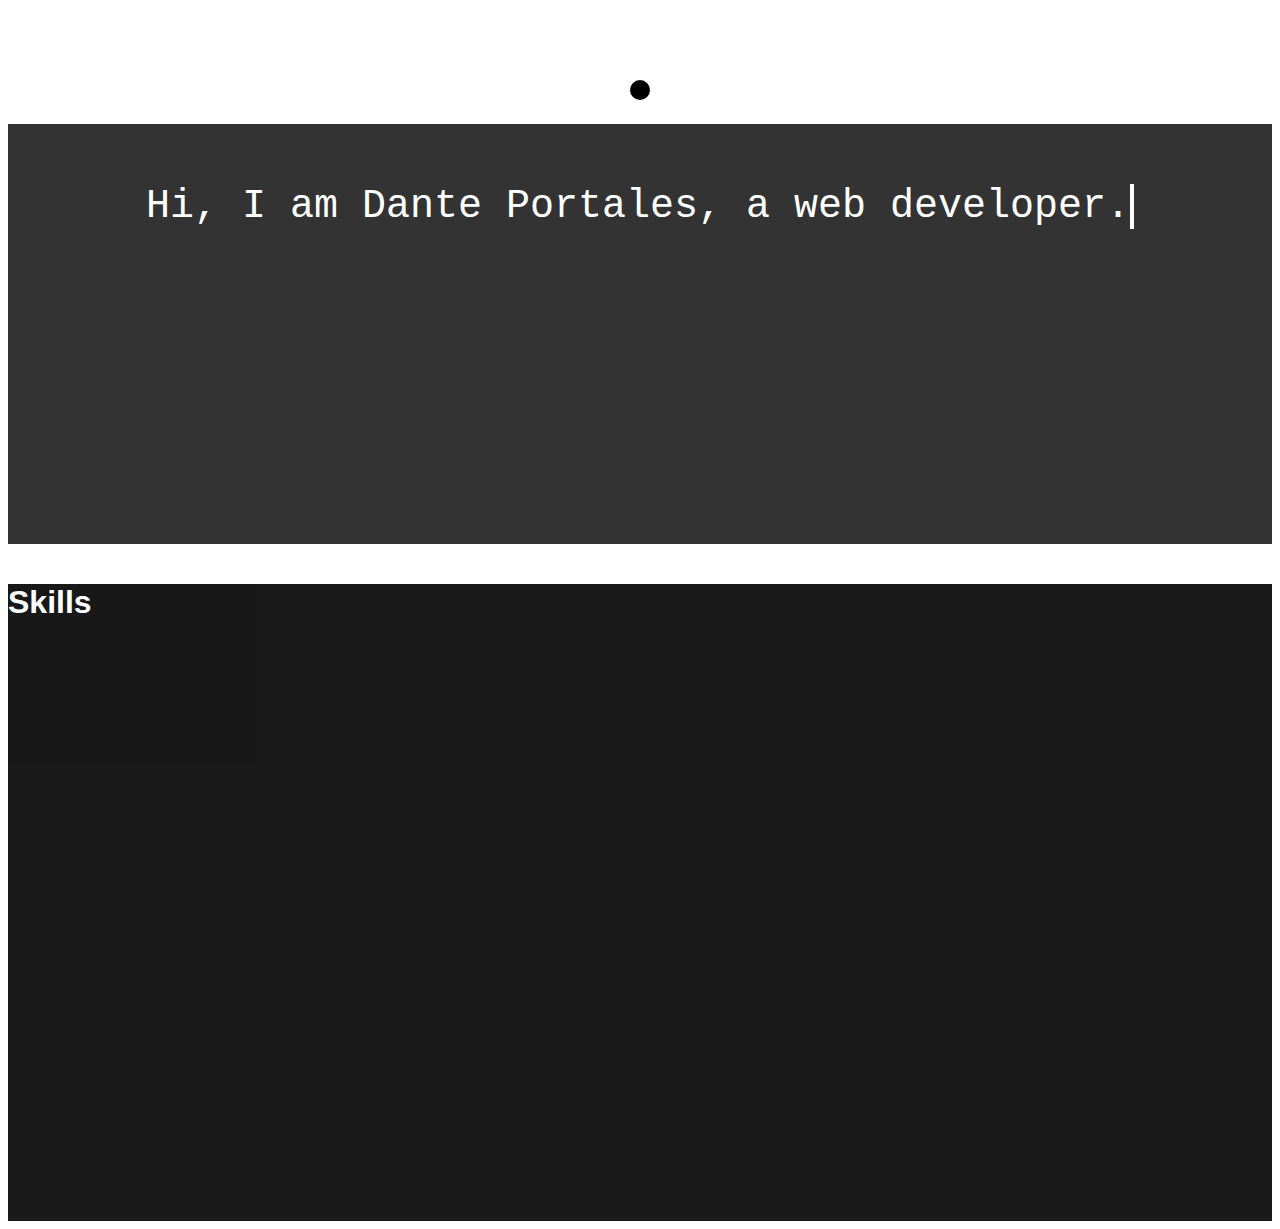
==== 5proyect/index.html @ 0259fbc0 "proyect 5" ====
<!DOCTYPE html>
<html lang="en">

<head>
    <meta charset="UTF-8">
    <meta http-equiv="X-UA-Compatible" content="IE=edge">
    <meta name="viewport" content="width=device-width, initial-scale=1.0">
    <title>Dante Portales Web</title>
    <link rel="stylesheet" href="styles.css">
</head>

<body>
    <main id="main">
        <nav id="navbar">
            <ul>
                <li><a href="#">About</a></li>
                <li><a href="#">Skills</a></li>
                <li><a href="#">Work</a></li>
                <li><a href="#">Contact</a></li>
            </ul>
        </nav>
        <div id="welcome-section">
            <img src="https://cdn-icons-png.flaticon.com/512/80/80561.png" alt="">

            <div id="welcome">
                <span>
                    Hi, I am Dante Portales, a web developer.
                </span>
            </div>
        </div>
        <section id="skills">
            <div id="skills-content">
                <h1>Skills</h1>
                <div id="skill">
                    <img src="https://boxhn.com/wp-content/uploads/2017/02/html5-css-javascript-logos.png" alt="">
                </div>
                <div id="skill">
                    <img src="https://upload.wikimedia.org/wikipedia/commons/thumb/2/27/PHP-logo.svg/2560px-PHP-logo.svg.png"
                        alt="">
                </div>
                <div id="skill">
                    <img src="https://blog.desafiolatam.com/wp-content/uploads/2018/05/sql-logo.png" alt="">
                </div>
                <div id="skill">
                    <img src="https://miro.medium.com/max/1400/1*yIrYl18oa_jtivCrJEKvYw.png" alt="">
                </div>

            </div>
        </section>
        <section id="projects">
            <div class="project">
                <h3 class="project-title">

                </h3>
                <p>

                </p>
                <a href=""></a>
            </div>
        </section>
    </main>
</body>

</html>
---- 5proyect/styles.css ----
body *{
    margin: 0px;
    padding: 0px;
    font-family: -apple-system, BlinkMacSystemFont, 'Segoe UI', Roboto, Oxygen, Ubuntu, Cantarell, 'Open Sans', 'Helvetica Neue', sans-serif;
    color: white;
    text-decoration: none;
}

body{
    background: url("https://a-static.besthdwallpaper.com/lenguaje-de-codificacion-de-programacion-papel-pintado-2560x1600-81236_7.jpg");
    background-repeat: no-repeat;
    background-attachment: fixed;
}

#navbar{
    top: 10px;
    height: 50px;
    width: 100%;
    position: fixed;
}

#navbar ul{
    display: flex;
    flex-wrap: wrap;
    flex-direction: row;
    width: 95%;
    height: 100%;
    justify-content: right;
}

#navbar ul li{
    margin-right: 25px;
    margin-left: 25px;
    list-style: none;
    height: 100%;
    font-size: 20px;
}

#navbar ul li a{
    line-height: 50px;
}

#welcome-section{
    margin-top: 80px;
    width: 100%;
    text-align: center;
}

#welcome-section img{
    width: 400px;
    border: 10px solid black;
    border-radius: 100%;
    background-color: white;
    margin-bottom: 20px;
}

#welcome-section #welcome{
    background-color: black;
    opacity: 0.8;
    width: 100%;
    height: 40vh;
    margin: auto;
    padding-top: 60px;
}

#welcome-section #welcome span{
    display: block;
    font-family: monospace;
    font-size: 40px;
    white-space: nowrap;
    border-right: 4PX solid;
    width: 41ch;
    margin: auto;

    animation: write 3s steps(41),
    blink .5s infinite step-end alternate;
    overflow: hidden;
}

@keyframes write{
    from{
        width: 0;
    }
}

@keyframes blink{
    50%{
        border-color: transparent;
    }
}

#skills{
    margin-top: 40px;
    background-color: black;
    opacity: 0.9;
    width: 100%;
}

#skills #skills-content{
    display: flex;
    flex-wrap: wrap;
    flex-direction: row;
    align-items: center;
    text-align: center;
}

#skills #skills-content #skill{
    height: 150px;
    width: 100%;
}

#skills #skills-content #skill img{
    height: 100px;
}
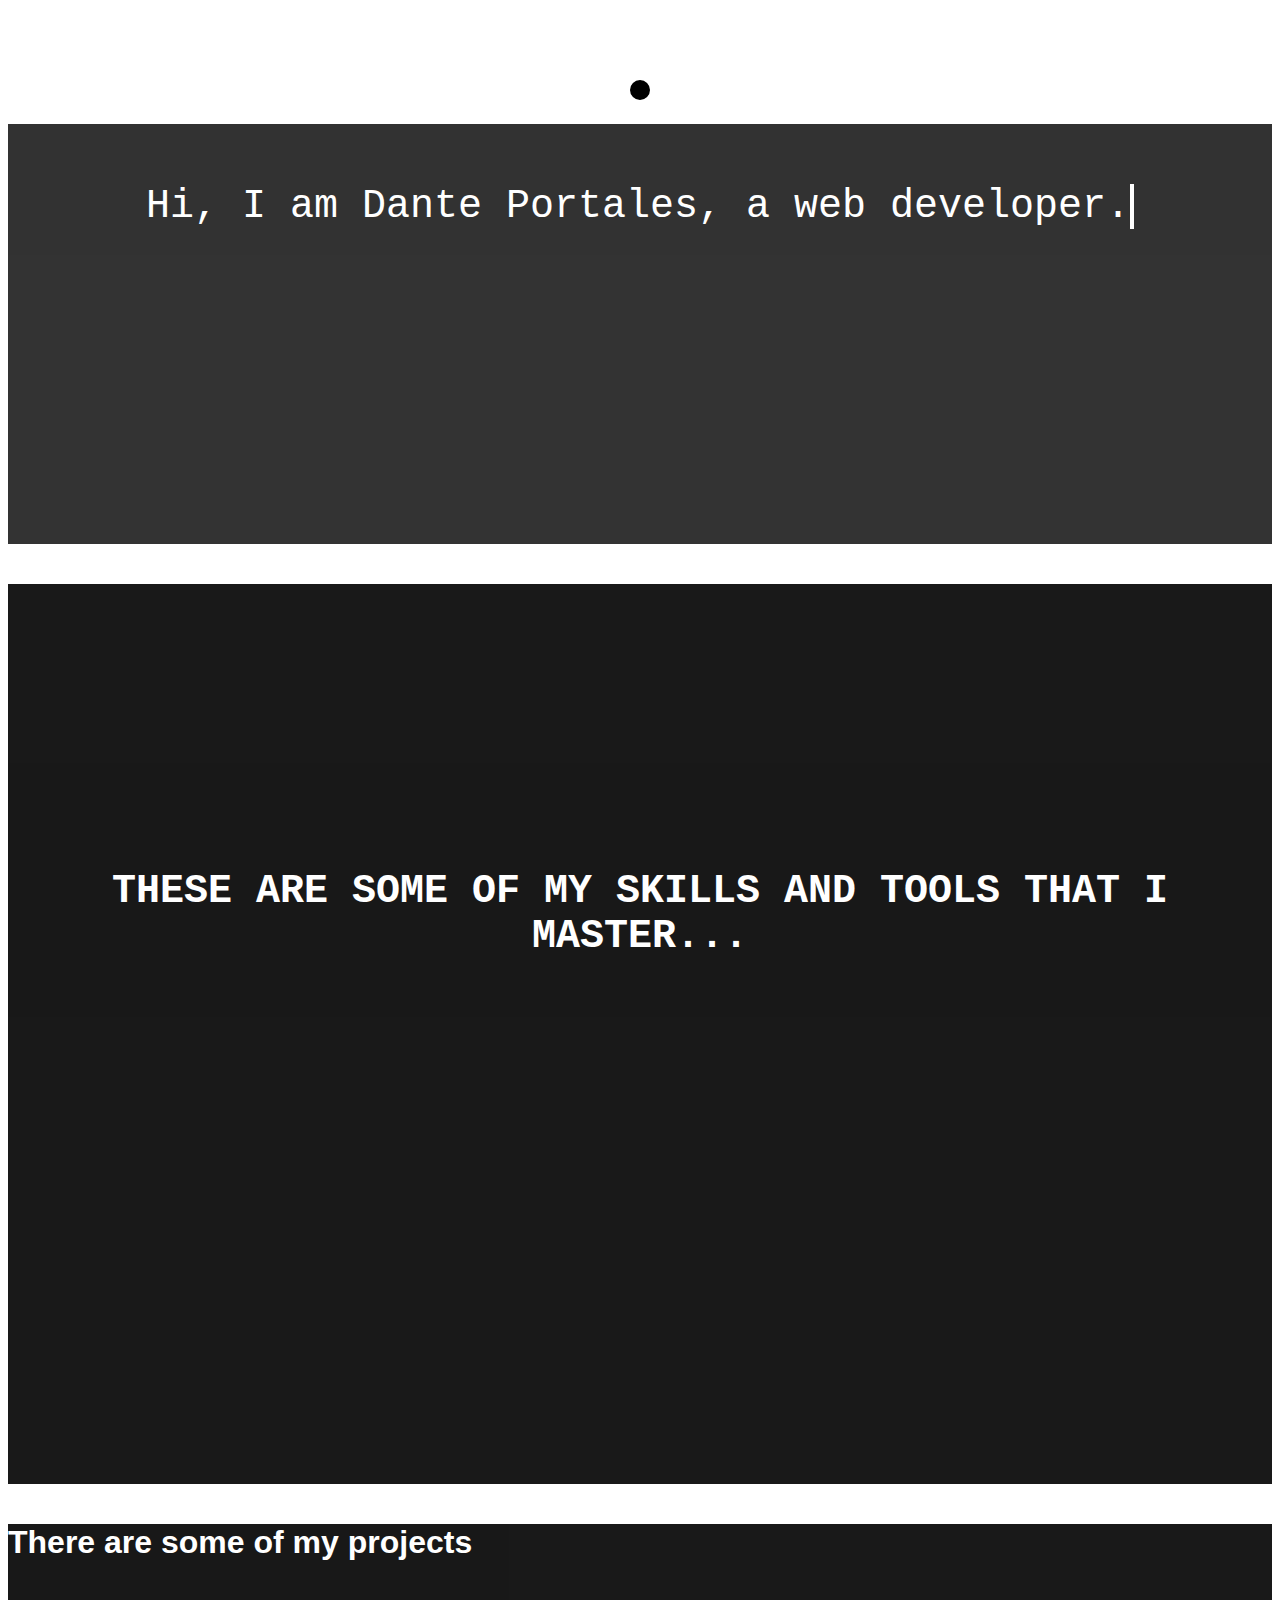
==== commit 9f01f0b9: "project 5" ====
--- a/5proyect/index.html
+++ b/5proyect/index.html
@@ -13,9 +13,9 @@
     <main id="main">
         <nav id="navbar">
             <ul>
-                <li><a href="#">About</a></li>
-                <li><a href="#">Skills</a></li>
-                <li><a href="#">Work</a></li>
+                <li><a href="#welcome-section">About</a></li>
+                <li><a href="#skills">Skills</a></li>
+                <li><a href="#projects">Work</a></li>
                 <li><a href="#">Contact</a></li>
             </ul>
         </nav>
@@ -30,7 +30,7 @@
         </div>
         <section id="skills">
             <div id="skills-content">
-                <h1>Skills</h1>
+                <h1>These are some of my skills and tools that I master...</h1>
                 <div id="skill">
                     <img src="https://boxhn.com/wp-content/uploads/2017/02/html5-css-javascript-logos.png" alt="">
                 </div>
@@ -48,6 +48,9 @@
             </div>
         </section>
         <section id="projects">
+            <div id="title-work">
+                <h1>There are some of my projects</h1>
+            </div>
             <div class="project">
                 <h3 class="project-title">
 
--- a/5proyect/styles.css
+++ b/5proyect/styles.css
@@ -17,6 +17,7 @@
     height: 50px;
     width: 100%;
     position: fixed;
+    z-index: 1000;
 }
 
 #navbar ul{
@@ -94,21 +95,42 @@
     background-color: black;
     opacity: 0.9;
     width: 100%;
+    height: 100vh;
 }
 
 #skills #skills-content{
     display: flex;
     flex-wrap: wrap;
-    flex-direction: row;
+    flex-direction: col;
     align-items: center;
     text-align: center;
+    justify-content: center;
+    padding-top: 25vh;
+}
+
+#skills #skills-content h1{
+    width: 100%;
+    font-family: monospace;
+    text-transform: uppercase;
+    font-size: 40px;
+    margin-top: 60px;
+    margin-bottom: 90px;
 }
 
 #skills #skills-content #skill{
     height: 150px;
-    width: 100%;
+    width: auto;
+    margin-left: 8%;
 }
 
 #skills #skills-content #skill img{
-    height: 100px;
+    height: 150px;
+}
+
+#projects{
+    margin-top: 40px;
+    background-color: black;
+    opacity: 0.9;
+    width: 100%;
+    height: 100vh;
 }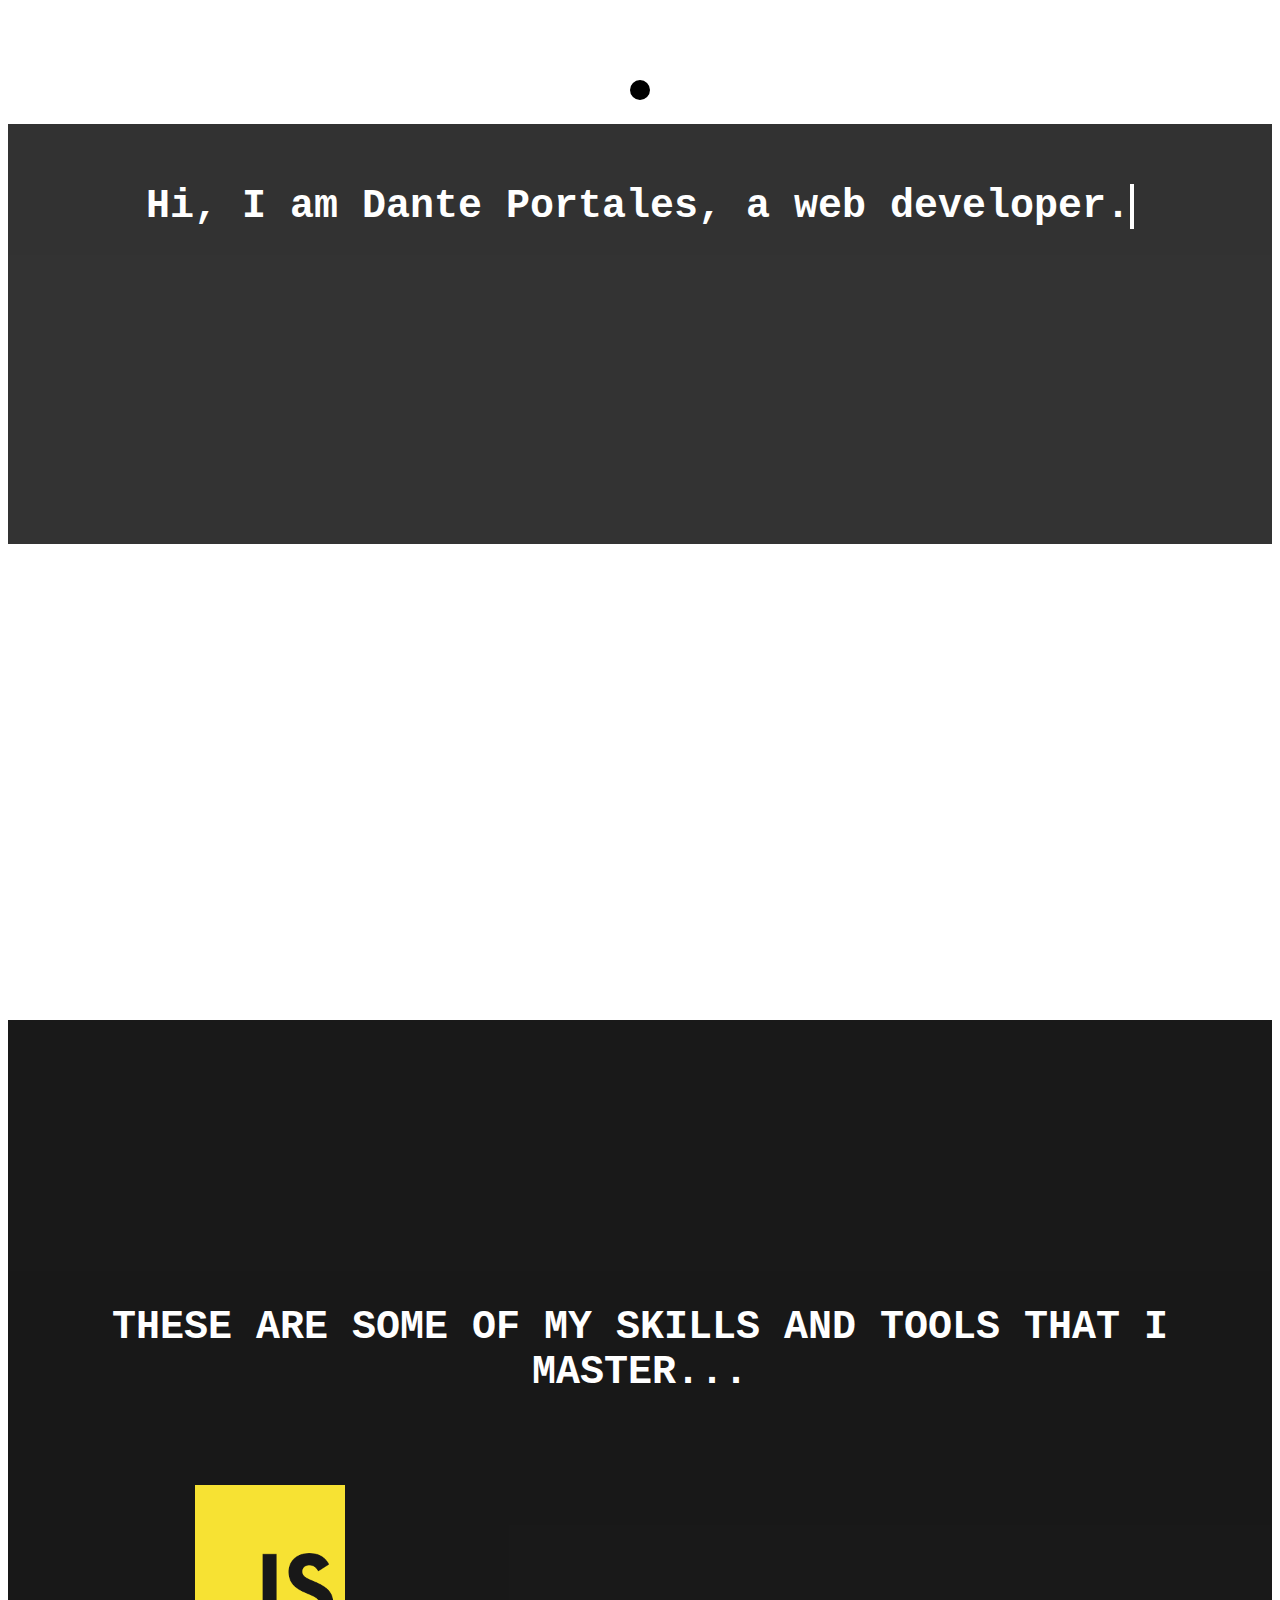
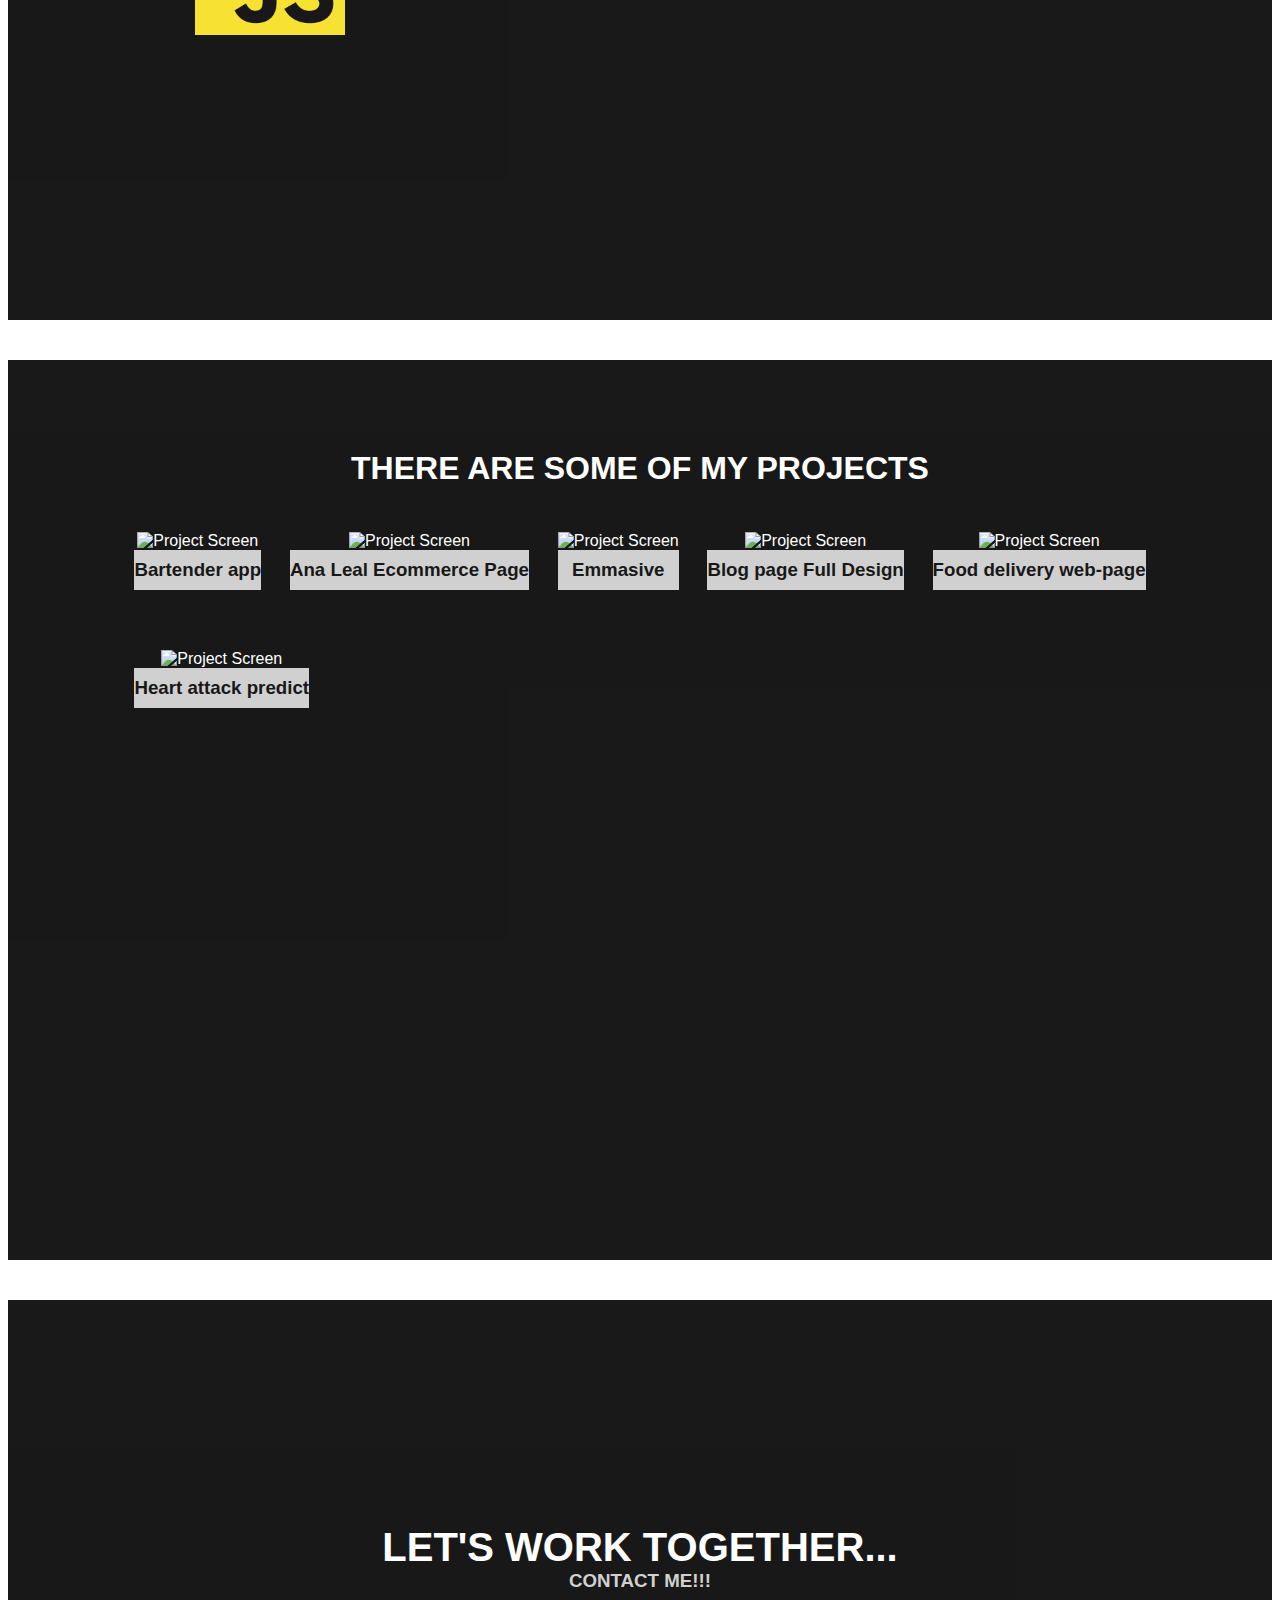
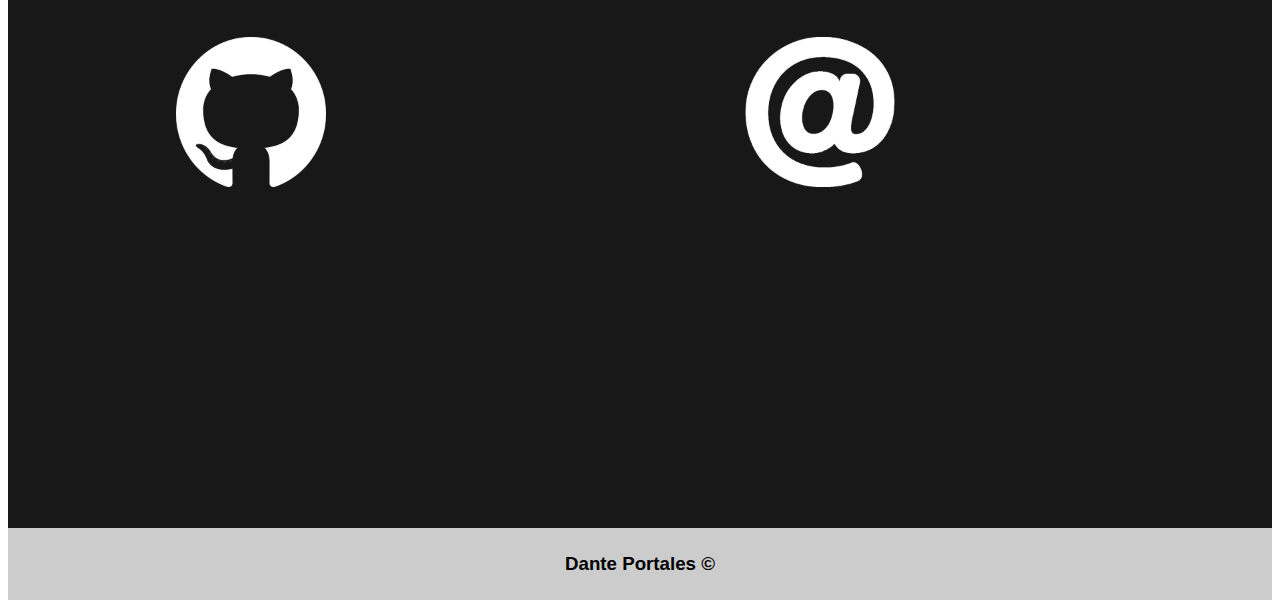
==== commit 9f7234fb: "project 5" ====
--- a/5proyect/index.html
+++ b/5proyect/index.html
@@ -16,7 +16,7 @@
                 <li><a href="#welcome-section">About</a></li>
                 <li><a href="#skills">Skills</a></li>
                 <li><a href="#projects">Work</a></li>
-                <li><a href="#">Contact</a></li>
+                <li><a href="#contact">Contact</a></li>
             </ul>
         </nav>
         <div id="welcome-section">
@@ -24,24 +24,26 @@
 
             <div id="welcome">
                 <span>
-                    Hi, I am Dante Portales, a web developer.
+                   <h1>Hi, I am Dante Portales, a web developer.</h1>
                 </span>
+                
             </div>
         </div>
         <section id="skills">
             <div id="skills-content">
                 <h1>These are some of my skills and tools that I master...</h1>
-                <div id="skill">
-                    <img src="https://boxhn.com/wp-content/uploads/2017/02/html5-css-javascript-logos.png" alt="">
+                <div class="skill">
+                    <img src="[data-uri]"
+                        alt="">
                 </div>
-                <div id="skill">
+                <div class="skill">
                     <img src="https://upload.wikimedia.org/wikipedia/commons/thumb/2/27/PHP-logo.svg/2560px-PHP-logo.svg.png"
                         alt="">
                 </div>
-                <div id="skill">
-                    <img src="https://blog.desafiolatam.com/wp-content/uploads/2018/05/sql-logo.png" alt="">
+                <div class="skill">
+                    <img src="https://www.ispirer.net/images/azuresqldb.png" alt="">
                 </div>
-                <div id="skill">
+                <div class="skill">
                     <img src="https://miro.medium.com/max/1400/1*yIrYl18oa_jtivCrJEKvYw.png" alt="">
                 </div>
 
@@ -51,17 +53,75 @@
             <div id="title-work">
                 <h1>There are some of my projects</h1>
             </div>
-            <div class="project">
-                <h3 class="project-title">
+            <div id="projects-container">
+                <div class="project">
+                    <img src="https://i.blogs.es/107139/capturadepantalla/450_1000.jpg" alt="Project Screen">
+                    <h3 class="project-title">
+                        <a class="project-tile" href="https://github.com/dantport2899/BartenderEquipo7" target="_blank">Bartender app</a>
+                    </h3>
+                </div>
+                <div class="project">
+                    <img src="https://i.blogs.es/107139/capturadepantalla/450_1000.jpg" alt="Project Screen">
+                    <h3 class="project-title">
+                        <a href="#">Ana Leal Ecommerce Page</a>
+                    </h3>
+                </div>
+                <div class="project">
+                    <img src="https://i.blogs.es/107139/capturadepantalla/450_1000.jpg" alt="Project Screen">
+                    <h3 class="project-title">
+                        <a href="#">Emmasive</a>
+                    </h3>
+                </div>
+                <div class="project">
+                    <img src="https://i.blogs.es/107139/capturadepantalla/450_1000.jpg" alt="Project Screen">
+                    <h3 class="project-title">
+                        <a href="#">Blog page Full Design</a>
+                    </h3>
+                </div>
+                <div class="project">
+                    <img src="https://i.blogs.es/107139/capturadepantalla/450_1000.jpg" alt="Project Screen">
+                    <h3 class="project-title">
+                        <a href="#">Food delivery web-page</a>
+                    </h3>
+                </div>
+                <div class="project">
+                    <img src="https://i.blogs.es/107139/capturadepantalla/450_1000.jpg" alt="Project Screen">
+                    <h3 class="project-title">
+                        <a href="#">Heart attack predict</a>
+                    </h3>
+                </div>
+            </div>
 
-                </h3>
-                <p>
+        </section>
+        
+        <section id="contact">
+            <div id="title">
+                <h1>Let's work together...</h1>
+                <h3>Contact me!!!</h3>
+            </div>
+            <div id="socials">
+                <div class="social">
+                    <a id="profile-link" href="https://github.com/dantport2899" target="_blank"><img src="[data-uri]" alt=""></a>
+                </div>
+                <div class="social">
+                    <img src="https://1000marcas.net/wp-content/uploads/2020/01/LinkedIn-simbolo.jpg" alt="">
+                </div>
+                <div class="social">
+                    <img src="[data-uri]" alt="">
+                </div>
+                <div class="social">
+                    <img src="https://alphabeta.com.mx/img/iconos/Telefono.png" alt="">
+                </div>
+            </div>
+            <div id="contact-form">
+                <form action="">
 
-                </p>
-                <a href=""></a>
+                </form>
             </div>
         </section>
-    </main>
+        <footer>
+            <h3>Dante Portales &copy;</h3>
+        </footer>
 </body>
 
 </html>--- a/5proyect/styles.css
+++ b/5proyect/styles.css
@@ -44,6 +44,7 @@
 #welcome-section{
     margin-top: 80px;
     width: 100%;
+    height: 100vh;
     text-align: center;
 }
 
@@ -64,7 +65,7 @@
     padding-top: 60px;
 }
 
-#welcome-section #welcome span{
+#welcome-section #welcome span h1{
     display: block;
     font-family: monospace;
     font-size: 40px;
@@ -90,12 +91,13 @@
     }
 }
 
-#skills{
+#skills,#projects,#contact{
     margin-top: 40px;
     background-color: black;
     opacity: 0.9;
     width: 100%;
-    height: 100vh;
+    min-height: 100vh;
+    text-align: center;
 }
 
 #skills #skills-content{
@@ -104,7 +106,9 @@
     flex-direction: col;
     align-items: center;
     text-align: center;
-    justify-content: center;
+    justify-content: space-between;
+    width: 90%;
+    margin: auto;
     padding-top: 25vh;
 }
 
@@ -117,20 +121,164 @@
     margin-bottom: 90px;
 }
 
-#skills #skills-content #skill{
+#skills #skills-content .skill{
     height: 150px;
-    width: auto;
-    margin-left: 8%;
-}
-
-#skills #skills-content #skill img{
+    flex-grow: 1;
+
+}
+
+
+#skills #skills-content .skill img{
     height: 150px;
 }
 
-#projects{
-    margin-top: 40px;
-    background-color: black;
-    opacity: 0.9;
-    width: 100%;
-    height: 100vh;
+#projects #title-work{
+    width: 100%;
+    font-family: monospace;
+    text-transform: uppercase;
+    padding-top: 10vh;
+    margin-bottom: 5vh;
+}
+
+#projects #projects-container{
+    display: flex;
+    flex-wrap: wrap;
+    flex-direction: row;
+    align-items: center;
+    text-align: center;
+    justify-content: space-between;
+
+    width: 80%;
+    margin: auto;
+}
+
+#projects #projects-container .project{
+    margin-bottom: 60px;
+}
+
+#projects #projects-container .project img{
+    width: 100%;
+    
+}
+
+#projects #projects-container .project .project-title{
+    background-color: #ccc;
+    height: 40px;
+}
+
+#projects #projects-container .project .project-title a{
+    color: black;
+    line-height: 40px;
+}
+
+#contact{
+    min-height: 92vh !important;
+}
+
+#contact #title{
+    width: 100%;
+    font-family: monospace;
+    text-transform: uppercase;
+    padding-top: 25vh;
+    margin-bottom: 5vh;
+}
+
+#contact #title h1{
+    font-size: 40px;
+}
+
+#contact #title h3{
+    color: #ccc;
+}
+
+#contact #socials{
+    display: flex;
+    flex-wrap: wrap;
+    flex-direction: row;
+    width: 90%;
+    margin: auto;
+    justify-content: space-between;
+}
+#contact #socials .social{
+    flex-grow: 1;
+}
+
+#contact #socials .social img{
+    height: 150px;
+}
+
+footer{
+    width: 100%;
+    height: 8vh;
+    text-align: center;
+    line-height: 8vh;
+    background-color: #ccc;
+}
+
+footer h3{
+    color: black;
+}
+
+@media(max-width:1150px) {
+    #projects #projects-container{
+         justify-content: center;
+    }
+}
+
+@media(max-width:950px) {
+    #welcome-section #welcome span h1{
+        font-size: 30px;
+    }
+}
+
+@media(max-width:750px) {
+    #welcome-section #welcome span h1{
+        font-size: 25px;
+    }
+}
+
+@media(max-width:600px) {
+    #welcome-section #welcome span h1{
+        font-size: 20px;
+    }
+
+    #skills #skills-content{
+        padding-top: 5vh;
+        justify-content: center;
+        padding-bottom: 5vh;
+    }
+       
+    #skills #skills-content .skill{
+        width: 100%;   
+        margin-bottom: 40px; 
+    }
+}
+
+@media(max-width:500px) {
+    #welcome-section #welcome span h1{
+        font-size: 15px;
+    }
+
+    #navbar ul{
+        display: flex;
+        flex-wrap: wrap;
+        flex-direction: row;
+        width: 100%;
+        height: 100%;
+        justify-content: center;
+    }
+
+    #contact #title{
+        padding-top: 15vh;
+        margin-bottom: 5vh;
+    }
+
+    #welcome-section img{
+        margin-top: 200px;
+        width: 200px;
+        border: 10px solid black;
+        border-radius: 100%;
+        background-color: white;
+        margin-bottom: 20px;
+    }
 }